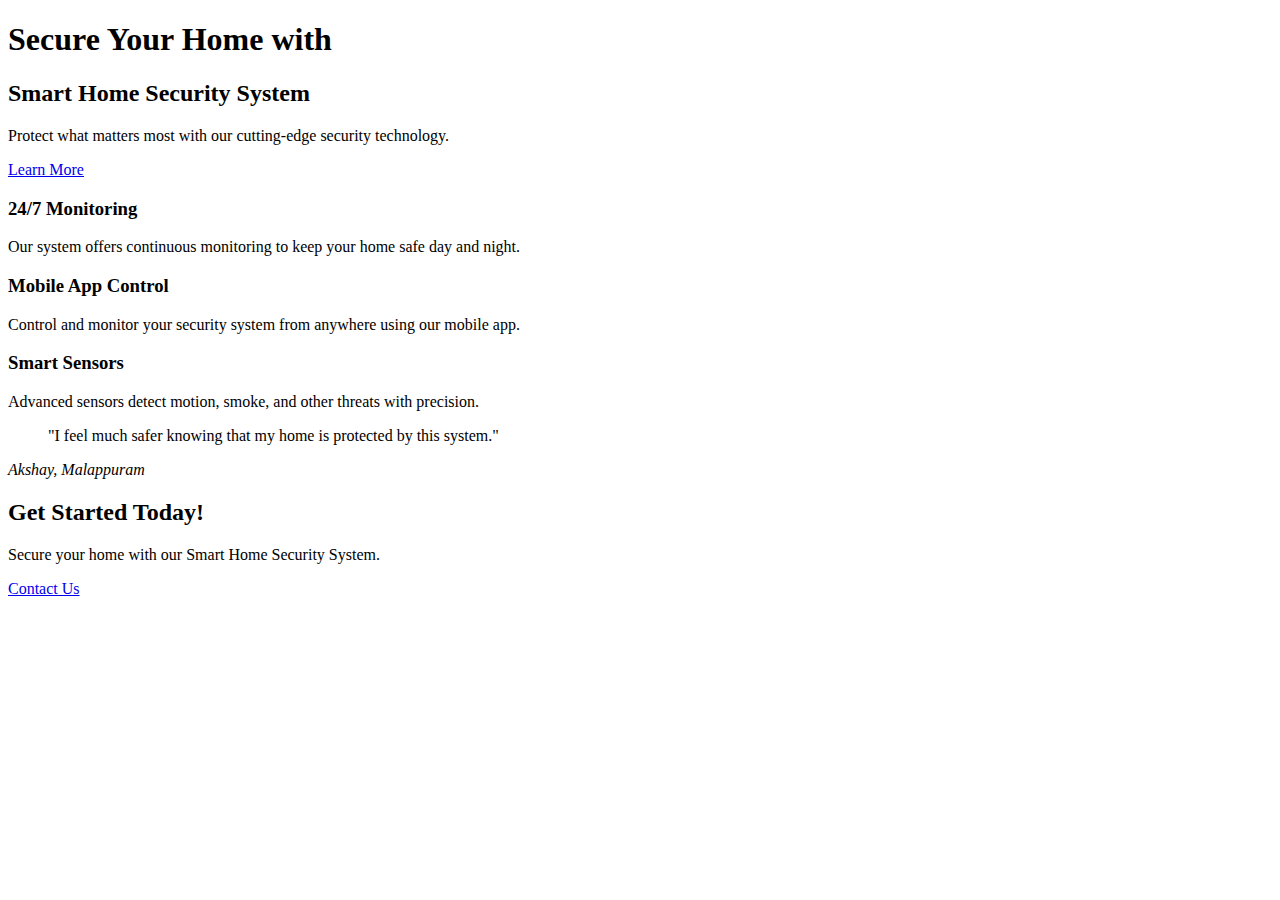
==== LEVEL1/TASK 1/index.html @ d3d89587 "file extension correction" ====
<!DOCTYPE html>
<html lang="en">
<head>
    <title>Smart Home Security System</title>
    <link rel="stylesheet" href="styles.css">
</head>
<body>

    <!-- Hero Section -->
    <section class="hero">
        <div class="hero-content">
            <h1>Secure Your Home with</h1>
            <h2>Smart Home Security System</h2>
            <p>Protect what matters most with our cutting-edge security technology.</p>
            <a href="#features" class="cta-button">Learn More</a>
        </div>
    </section>

    <section id="features" class="features">
        <div class="feature">
            <h3>24/7 Monitoring</h3>
            <p>Our system offers continuous monitoring to keep your home safe day and night.</p>
        </div>
        <div class="feature">
            <h3>Mobile App Control</h3>
            <p>Control and monitor your security system from anywhere using our mobile app.</p>
        </div>
        <div class="feature">
            <h3>Smart Sensors</h3>
            <p>Advanced sensors detect motion, smoke, and other threats with precision.</p>
        </div>
    </section>

    <section class="testimonials">
        <div class="testimonial">
            <blockquote>"I feel much safer knowing that my home is protected by this system."</blockquote>
            <cite>Akshay, Malappuram</cite>
        </div>
    </section>

  
    <section class="cta">
        <h2>Get Started Today!</h2>
        <p>Secure your home with our Smart Home Security System.</p>
        <a href="#" class="cta-button">Contact Us</a>
    </section>

</body>
</html>
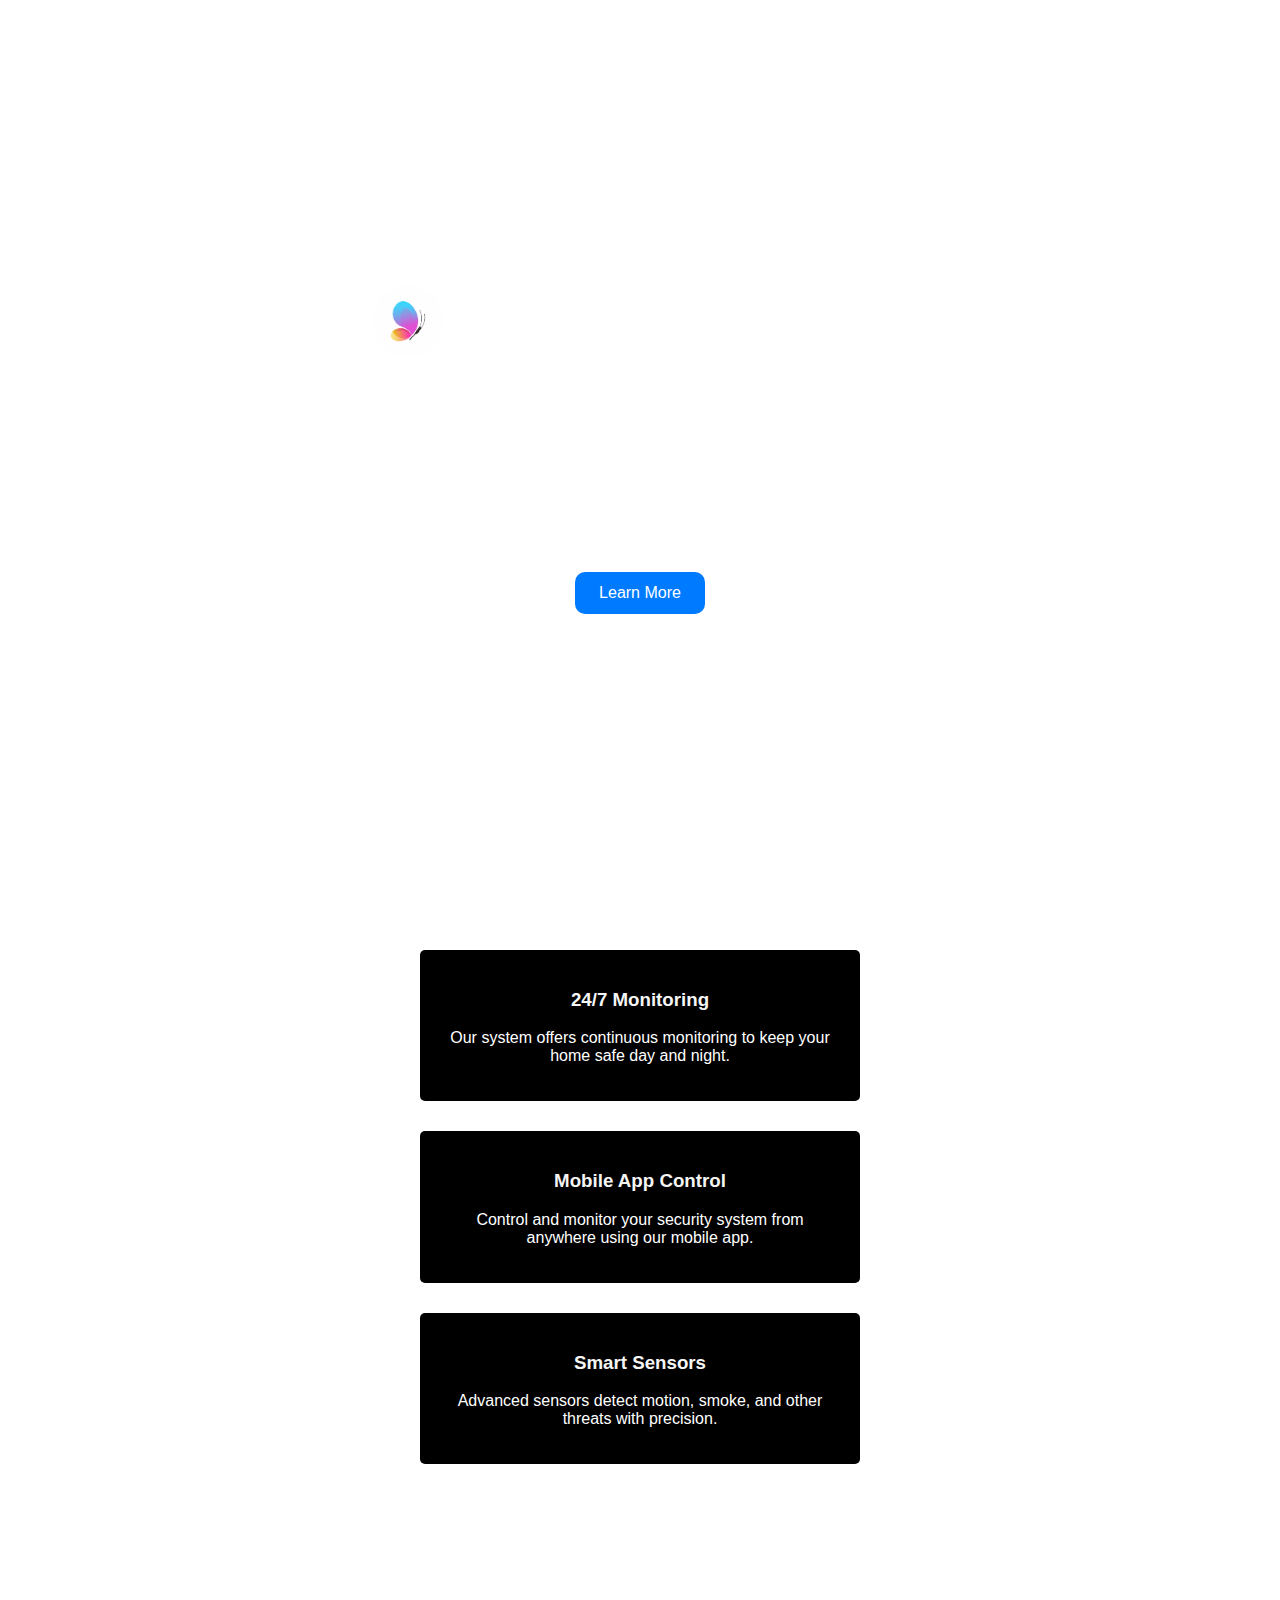
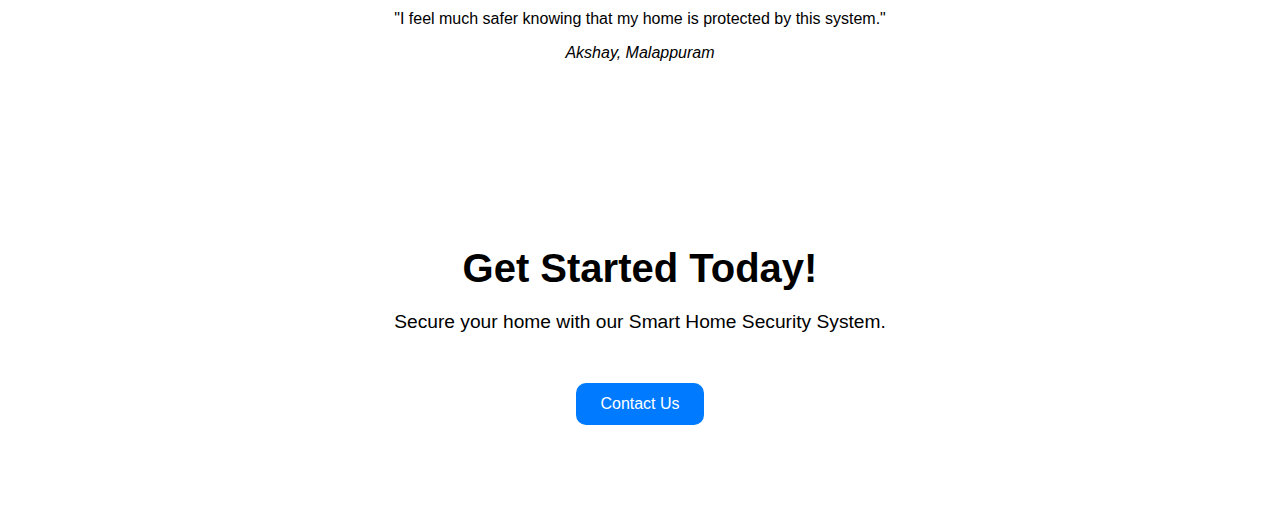
==== commit 5225670c: "modified landing page task 1" ====
--- a/LEVEL1/TASK 1/index.html
+++ b/LEVEL1/TASK 1/index.html
@@ -1,49 +1,60 @@
 <!DOCTYPE html>
 <html lang="en">
-<head>
-    <title>Smart Home Security System</title>
-    <link rel="stylesheet" href="styles.css">
-</head>
-<body>
-
+  <head>
+    <title>XX Tours</title>
+    <link rel="stylesheet" href="styles.css" />
+  </head>
+  <body>
     <!-- Hero Section -->
     <section class="hero">
-        <div class="hero-content">
-            <h1>Secure Your Home with</h1>
-            <h2>Smart Home Security System</h2>
-            <p>Protect what matters most with our cutting-edge security technology.</p>
-            <a href="#features" class="cta-button">Learn More</a>
-        </div>
+      <div class="hero-content">
+        <img src="../images/logo.avif" alt="company logo" />
+        <h1>Secure Your Home with</h1>
+        <h2>Smart Home Security System</h2>
+        <p>
+          Protect what matters most with our cutting-edge security technology.
+        </p>
+        <a href="#features" class="cta-button">Learn More</a>
+      </div>
     </section>
 
     <section id="features" class="features">
-        <div class="feature">
-            <h3>24/7 Monitoring</h3>
-            <p>Our system offers continuous monitoring to keep your home safe day and night.</p>
-        </div>
-        <div class="feature">
-            <h3>Mobile App Control</h3>
-            <p>Control and monitor your security system from anywhere using our mobile app.</p>
-        </div>
-        <div class="feature">
-            <h3>Smart Sensors</h3>
-            <p>Advanced sensors detect motion, smoke, and other threats with precision.</p>
-        </div>
+      <div class="feature">
+        <h3>24/7 Monitoring</h3>
+        <p>
+          Our system offers continuous monitoring to keep your home safe day and
+          night.
+        </p>
+      </div>
+      <div class="feature">
+        <h3>Mobile App Control</h3>
+        <p>
+          Control and monitor your security system from anywhere using our
+          mobile app.
+        </p>
+      </div>
+      <div class="feature">
+        <h3>Smart Sensors</h3>
+        <p>
+          Advanced sensors detect motion, smoke, and other threats with
+          precision.
+        </p>
+      </div>
     </section>
 
     <section class="testimonials">
-        <div class="testimonial">
-            <blockquote>"I feel much safer knowing that my home is protected by this system."</blockquote>
-            <cite>Akshay, Malappuram</cite>
-        </div>
+      <div class="testimonial">
+        <blockquote>
+          "I feel much safer knowing that my home is protected by this system."
+        </blockquote>
+        <cite>Akshay, Malappuram</cite>
+      </div>
     </section>
 
-  
     <section class="cta">
-        <h2>Get Started Today!</h2>
-        <p>Secure your home with our Smart Home Security System.</p>
-        <a href="#" class="cta-button">Contact Us</a>
+      <h2>Get Started Today!</h2>
+      <p>Secure your home with our Smart Home Security System.</p>
+      <a href="mailto:akshaykgm2000@gmail.com" class="cta-button">Contact Us</a>
     </section>
-
-</body>
+  </body>
 </html>
--- a/LEVEL1/TASK 1/styles.css
+++ b/LEVEL1/TASK 1/styles.css
@@ -0,0 +1,105 @@
+
+body, html {
+    margin: 0;
+    padding: 0;
+    font-family: Arial;
+    color: black; 
+    background-color: white;
+    background-size: cover ;
+}
+
+.hero {
+    background-image: url('../images/sea.jpg');
+    background-size: cover;
+    height: 100vh;
+    display: flex;
+    justify-content: center;
+    align-items: center;
+    text-align: center;
+    color: #fff;
+}
+img {
+    width: 70px;
+    border-radius: 35px;
+    float: left;
+    margin-right: 10px;
+  }
+
+.hero-content {
+    max-width: 600px;
+}
+
+.hero h1 {
+    font-size: 3em;
+}
+
+.hero h2 {
+    font-size: 2em;
+    font-weight: normal;
+    margin-bottom: 20px;
+}
+
+.cta-button {
+    display: inline-block;
+    padding: 12px 24px;
+    margin-top: 20px;
+    background-color: #007bff;
+    color: #fff;
+    text-decoration: none;
+    border-radius: 10px;
+    transition: background-color 0.3s ease;
+}
+
+.cta-button:hover {
+    background-color: #0056b3;
+}
+
+/* Features Section Styles */
+.features {
+    padding: 50px 0;
+    background-image: url('../images/img2.jpg');
+    background-size: cover;
+    text-align: center;
+}
+
+.feature {
+    max-width: 400px;
+    margin: 0 auto 30px;
+    padding: 20px;
+    color: white;
+    background-color: black;
+    border-radius: 5px;
+}
+
+.feature h3 {
+    color: whitesmoke;
+}
+
+/* Testimonials Section Styles */
+.testimonials {
+    padding: 50px 0;
+    text-align: center;
+}
+
+.testimonial {
+    max-width: 600px;
+    margin: 0 auto;
+}
+
+/* Call to Action Section Styles */
+.cta {
+    padding: 100px 0;
+    text-align: center;
+    background-color: white; /* Black background color */
+    color: black;
+}
+
+.cta h2 {
+    font-size: 2.5em;
+    margin-bottom: 20px;
+}
+
+.cta p {
+    font-size: 1.2em;
+    margin-bottom: 30px;
+}
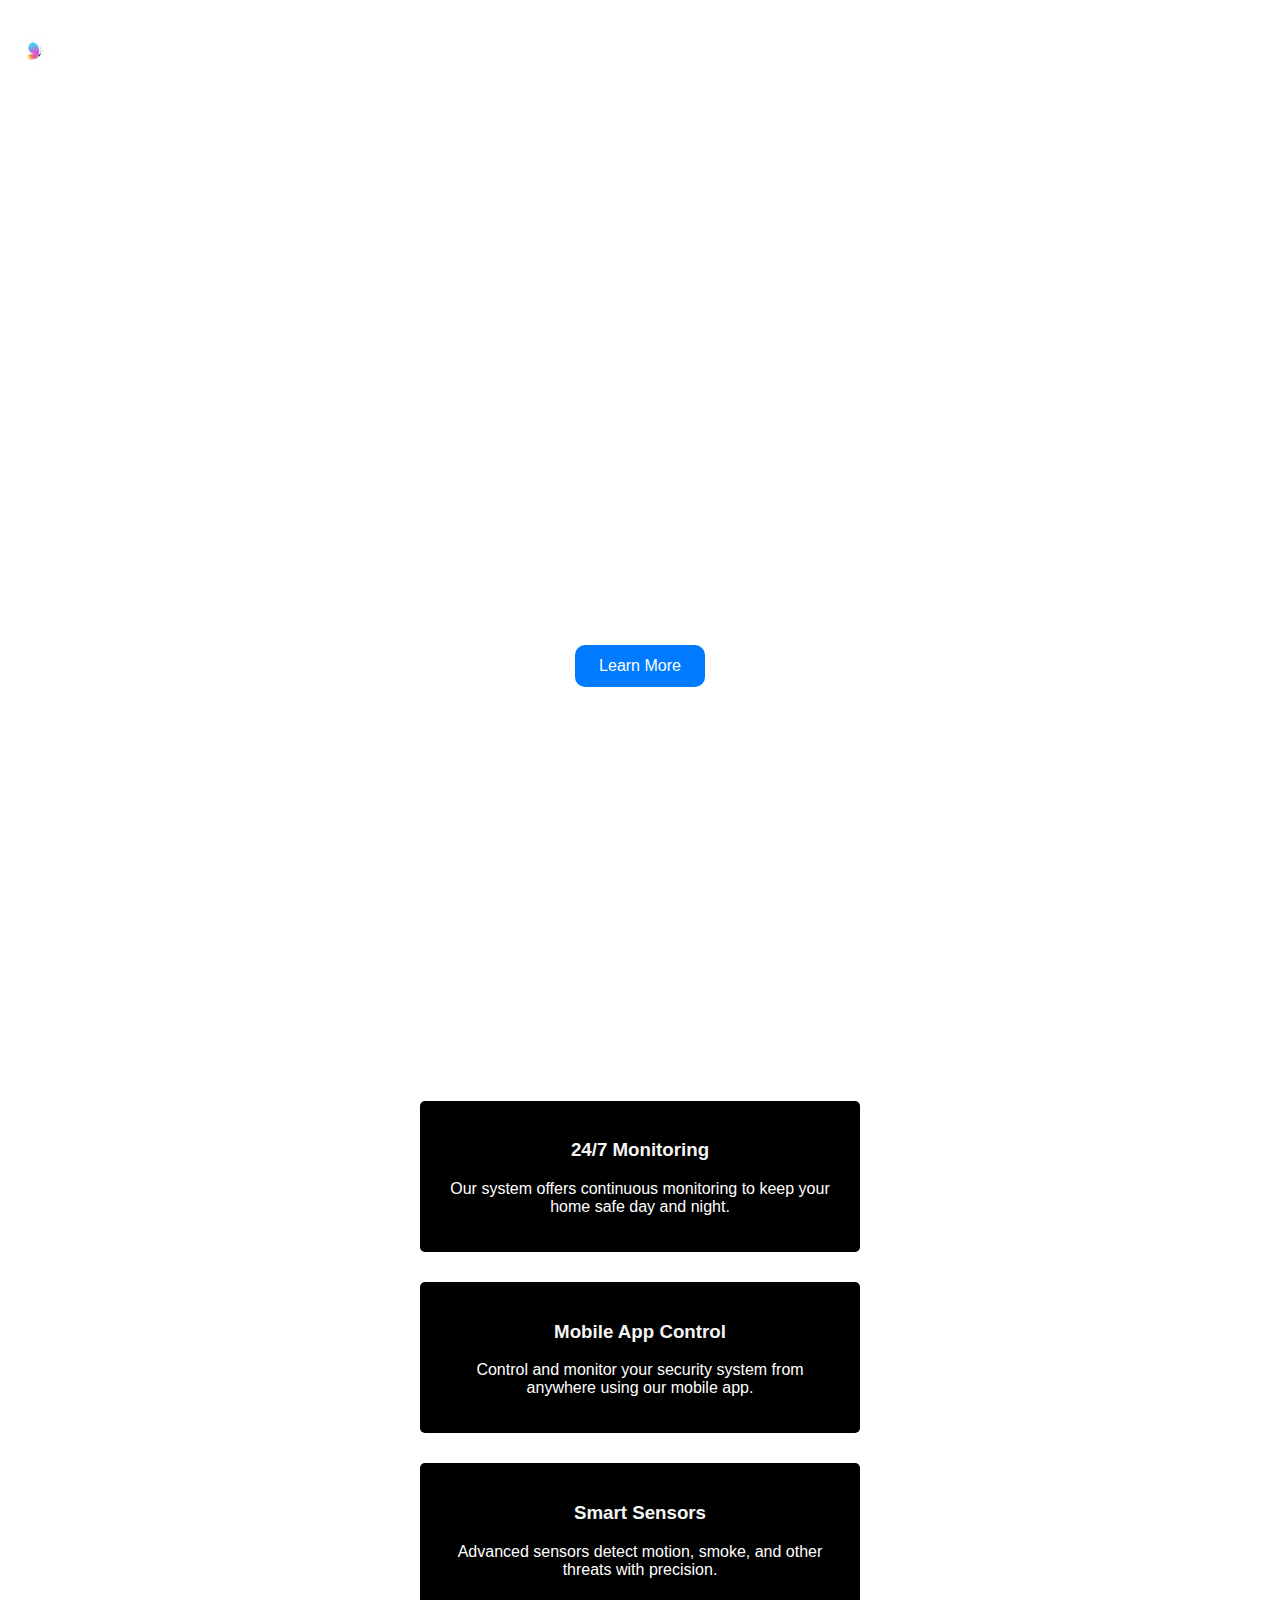
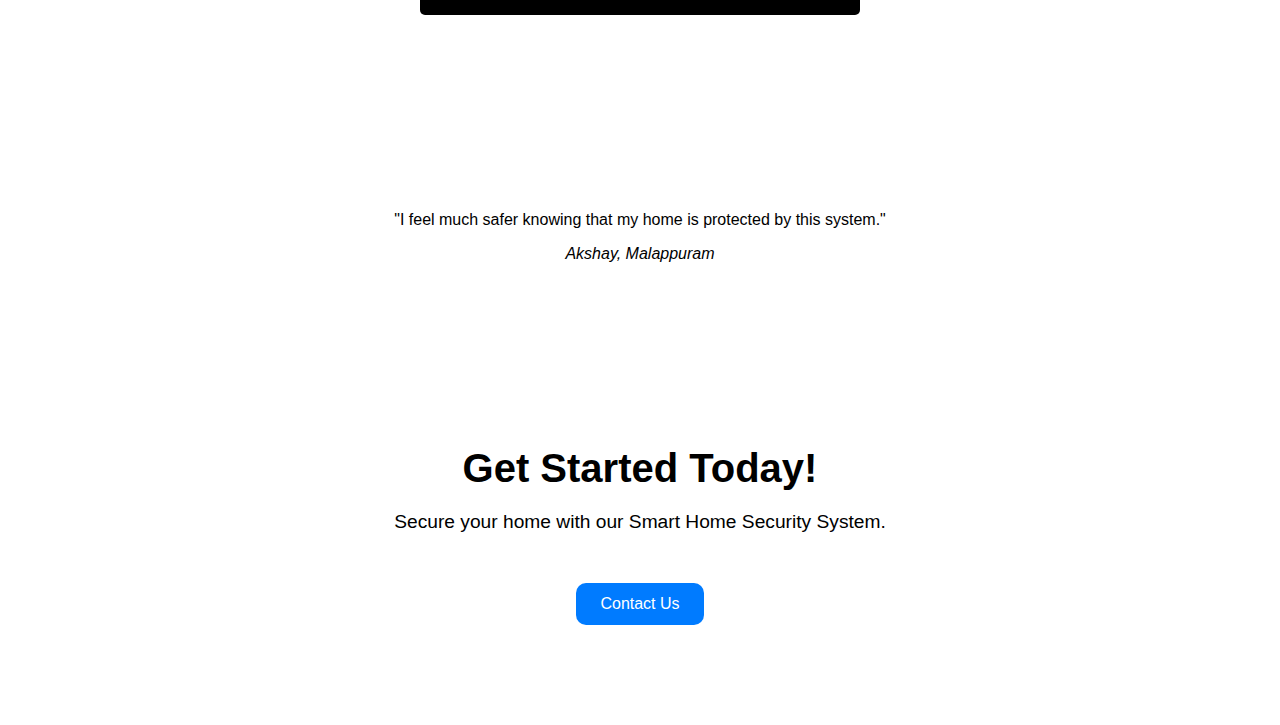
==== commit 0f47f133: "final of landing page" ====
--- a/LEVEL1/TASK 1/index.html
+++ b/LEVEL1/TASK 1/index.html
@@ -5,10 +5,15 @@
     <link rel="stylesheet" href="styles.css" />
   </head>
   <body>
+    <header>
+        <img src="../images/logo.avif" alt="company logo" />
+        <h4>Smart Home Security Systems</h2>
+    </header>
     <!-- Hero Section -->
     <section class="hero">
       <div class="hero-content">
-        <img src="../images/logo.avif" alt="company logo" />
+        
+       
         <h1>Secure Your Home with</h1>
         <h2>Smart Home Security System</h2>
         <p>
@@ -43,10 +48,11 @@
     </section>
 
     <section class="testimonials">
-      <div class="testimonial">
+      <div id="scroll-text" class="testimonial">
         <blockquote>
           "I feel much safer knowing that my home is protected by this system."
         </blockquote>
+    
         <cite>Akshay, Malappuram</cite>
       </div>
     </section>
--- a/LEVEL1/TASK 1/styles.css
+++ b/LEVEL1/TASK 1/styles.css
@@ -1,5 +1,7 @@
 
 body, html {
+    background-image: url('../images/sea.jpg');
+    background-size: cover;
     margin: 0;
     padding: 0;
     font-family: Arial;
@@ -9,8 +11,7 @@
 }
 
 .hero {
-    background-image: url('../images/sea.jpg');
-    background-size: cover;
+ 
     height: 100vh;
     display: flex;
     justify-content: center;
@@ -18,11 +19,17 @@
     text-align: center;
     color: #fff;
 }
+header{
+    color: white;
+    padding: 20px;
+}
 img {
-    width: 70px;
-    border-radius: 35px;
+    width: 30px;
+    border-radius: 50%;
     float: left;
     margin-right: 10px;
+    margin-top: 16px;
+
   }
 
 .hero-content {
@@ -56,7 +63,7 @@
 
 /* Features Section Styles */
 .features {
-    padding: 50px 0;
+    padding: 100px 0;
     background-image: url('../images/img2.jpg');
     background-size: cover;
     text-align: center;
@@ -79,6 +86,7 @@
 .testimonials {
     padding: 50px 0;
     text-align: center;
+    background-color: white;
 }
 
 .testimonial {
